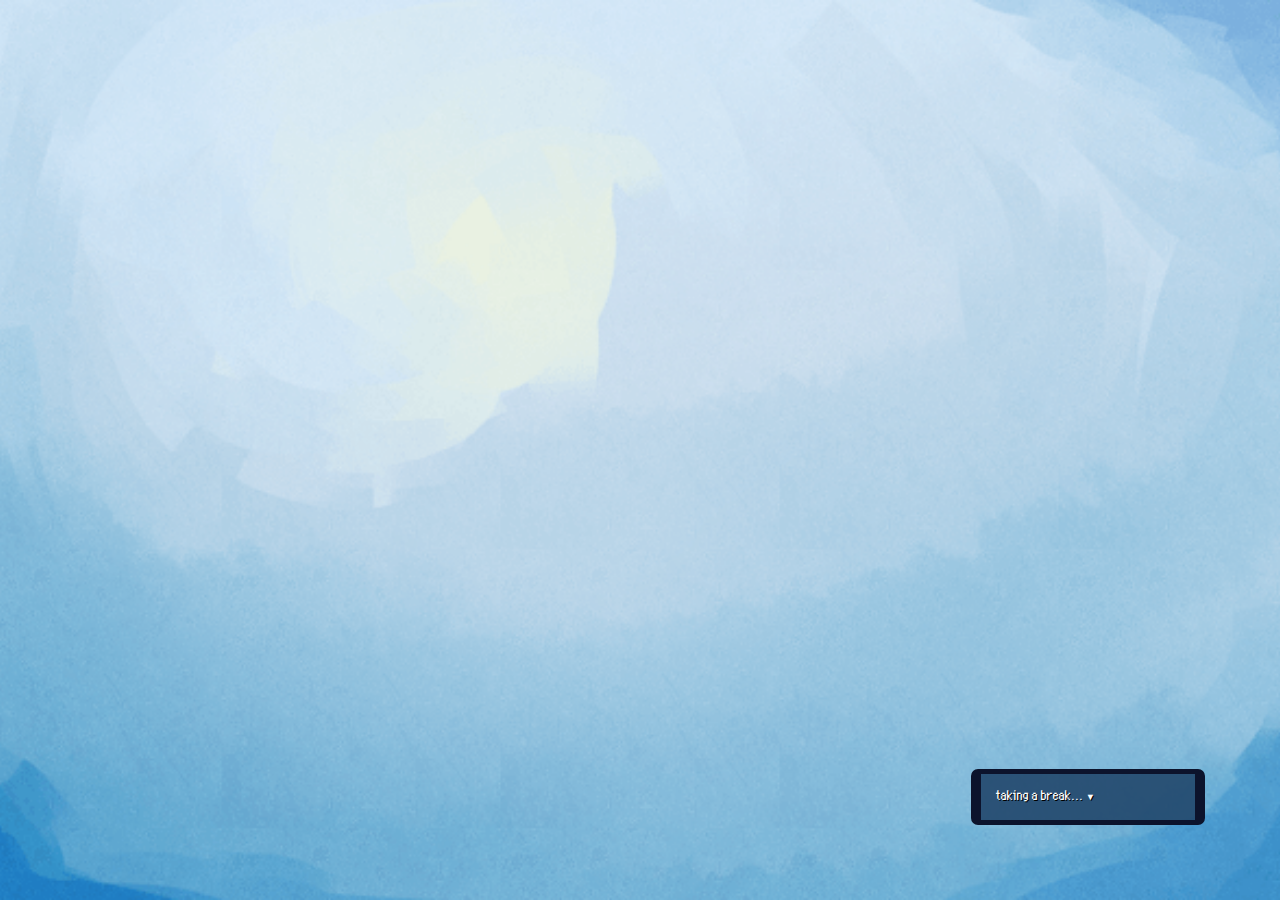
==== blastergate/index.html @ e8272138 "update index" ====
<html>
	<head>
		<title>blaster gate calculator</title>
		<link rel="icon" href="../tumblr/favicon2.png" type="image/png"/>
		<link rel="shortcut icon" href="../tumblr/favicon2.png" type="image/png"/>
		<meta name="text:Favicon" content="http://31.media.tumblr.com/avatar_68f840bb87dc_64.png"/>
		<meta charset="UTF-8">
		<meta name="description" content="Silverhawke's BLASTER GATE calculator.">
		<meta property="fb:app_id" content="48119224995" />
		<meta property="og:title" content="blaster gate calculator" />
		<meta property="og:url" content="http://silverhawke.xyz/blastergate/?og=1" />
		<meta property="og:description" content="Silverhawke's BLASTER GATE calculator." />
		<meta property="og:image" content="http://38.media.tumblr.com/avatar_68f840bb87dc_128.png" />
		<script type="text/javascript" src="parser.js"></script>
		<script type="text/javascript" src="https://code.jquery.com/jquery-1.12.0.min.js"></script>
		<link rel="stylesheet" href="blaster.css">
	</head>
	<!-- i hope you didn't just stumble upon this! -->
	<body> <!-- onload="parse();" -->
		<div class="wrapper break" style="visibility: visible;">
			<div class="container">
				taking a break... <span class="arrowspan">▼</span>
			</div>
		</div>
		<!--
		<div class="wrapper">
			<div class="container">
			</div>
		</div>
		<div class="wrapper text">
			<div class="container pad">
				<p>Pick your songs to blast. "Yes", "No" are self-explanatory. "Skip" is only available in chains, if you already have that chart for whatever reason.</p>
				<p>See the calculated price. Double check if you have all the requirements -- see below.</p>
				<p>Once everything's good, send the list to me (textbox is selectable), as well as the money via <a href="https://paypal.me/silverhawke" id="paypal">this PayPal link</a>. Send the money ONLY after I have responded.</p>
				<p>I'll give you a card number to transfer your data to. Log in to your e-AMUSEMENT GATE account and visit <a href="http://eagate.573.jp/gate/p/eamusement/rebind/index.html">this link</a> to perform data transfer. Don't forget to tell me your PIN as well!</p>
				<p>Wait until I tell you it's done (feel free to ask for updates). You are free to rebind your data back to your card, but please let me know when you do.</p>
			</div>
			<hr class="requirement">
			<div class="container pad requirement">
			</div>
		</div>
		<div class="wrapper fixed">
		</div>
		-->
	</body>
</html>
---- blastergate/blaster.css ----
@font-face {
	font-family: "pmd";
	src: url('../tumblr/PMD.ttf');
}
body {
	margin: 0;
	padding: 0;
	background: url('../tumblr/blogbackground.png');
	background-size: cover;
	background-position: center center;
	background-attachment: fixed;
	font-family: "pmd";
	font-size: 10pt;
	color: #fff;
	text-shadow: 1px 1px #000;

}
div {
	display: inline-block;
	padding: 0;
}
textarea {
	width: 100%;
	resize: none;
}
p {
	margin: 10px 0;
}
a {
	text-decoration: none;
	color: rgb(205,229,107);
	-webkit-transition: all 0.3s ease-out;
	-moz-transition: all 0.3s ease-out;
	-ms-transition: all 0.3s ease-out;
	-o-transition: all 0.3s ease-out;
	transition: all 0.3s ease-out;
}
a:hover {
	text-decoration: none;
	color: rgb(136,163,29);
	-webkit-transition: all 0.3s ease-out;
	-moz-transition: all 0.3s ease-out;
	-ms-transition: all 0.3s ease-out;
	-o-transition: all 0.3s ease-out;
	transition: all 0.3s ease-out;
}
hr {
	width: 95%;
}
.inputbtn {
	margin-left: 10px;
}
.songname {
	width: 350px;
	text-align: left;
	padding: 5px 15px;
}
.diff {
	width: 55px;
}
.life {
	width: 55px;
}
.wrapper {
	width: auto;
	display: table;
	margin: 50px auto;
    background: rgba(33,71,108,0.9);
    border-width: 5px 10px;
    border-color: rgb(12,19,44);
    border-style: solid;
    border-radius: 7px;
	text-align: center;
}
.wrapper:not(.dropdown) {
	visibility: hidden;
}
.container {
	padding: 0;
	margin: 0 auto;
}
.text {
	width: 500px;
	word-wrap: break-word;
	text-align: left;
}
.pad {
	padding: 0 10px;
}
.requirement {
	display: none;
}
.btn {
	width: 100%;
}
.l15 {
	padding: 0 5px;
	background-color: rgba(153, 204, 0, 0.4);
}
.l16 {
	padding: 0 5px;
	background-color: rgba(200, 158, 0, 0.4);
}
.l17 {
	padding: 0 5px;
	background-color: rgba(255, 102, 0, 0.4);
}
.l18 {
	padding: 0 5px;
	background-color: rgba(255, 71, 91, 0.4);
}
.l19 {
	padding: 0 5px;
	background-color: rgba(255, 51, 153, 0.4);
}
.l20 {
	padding: 0 5px;
	background-color: rgba(255, 35, 12, 0.4);
}
.l15:hover {
	background-color: rgba(203, 254, 50, 0.4);
    -webkit-transition: all 0.15s ease-out;
    -moz-transition: all 0.15s ease-out;
    -ms-transition: all 0.15s ease-out;
    -o-transition: all 0.15s ease-out;
    transition: all 0.15s ease-out;
}
.l16:hover {
	background-color: rgba(250, 208, 50, 0.4);
    -webkit-transition: all 0.15s ease-out;
    -moz-transition: all 0.15s ease-out;
    -ms-transition: all 0.15s ease-out;
    -o-transition: all 0.15s ease-out;
    transition: all 0.15s ease-out;
}
.l17:hover {
	background-color: rgba(255, 152, 50, 0.4);
    -webkit-transition: all 0.15s ease-out;
    -moz-transition: all 0.15s ease-out;
    -ms-transition: all 0.15s ease-out;
    -o-transition: all 0.15s ease-out;
    transition: all 0.15s ease-out;
}
.l18:hover {
	background-color: rgba(255, 121, 141, 0.4);
    -webkit-transition: all 0.15s ease-out;
    -moz-transition: all 0.15s ease-out;
    -ms-transition: all 0.15s ease-out;
    -o-transition: all 0.15s ease-out;
    transition: all 0.15s ease-out;
}
.l19:hover {
	background-color: rgba(255, 101, 203, 0.4);
    -webkit-transition: all 0.15s ease-out;
    -moz-transition: all 0.15s ease-out;
    -ms-transition: all 0.15s ease-out;
    -o-transition: all 0.15s ease-out;
    transition: all 0.15s ease-out;
}
.l20:hover {
	background-color: rgba(255, 85, 62, 0.4);
    -webkit-transition: all 0.15s ease-out;
    -moz-transition: all 0.15s ease-out;
    -ms-transition: all 0.15s ease-out;
    -o-transition: all 0.15s ease-out;
    transition: all 0.15s ease-out;
}
.item {
	border-bottom: solid 1px black;
    -webkit-transition: all 0.15s ease-out;
    -moz-transition: all 0.15s ease-out;
    -ms-transition: all 0.15s ease-out;
    -o-transition: all 0.15s ease-out;
    transition: all 0.15s ease-out;
}
.item:last-child {
	border-bottom: 0;
}
.chain {
	box-shadow: 5px 0 0 0 white inset;
}
.chain:hover {
	box-shadow: 5px 0 0 0 cyan inset;
    -webkit-transition: all 0.15s ease-out;
    -moz-transition: all 0.15s ease-out;
    -ms-transition: all 0.15s ease-out;
    -o-transition: all 0.15s ease-out;
    transition: all 0.15s ease-out;
}
.hide {
	visibility: hidden;
}
.fixed {
    position: fixed;
    top: 10;
    margin: 0;
    right: 10;
    z-index: 1;
}
.cards {
    padding: 0 10px;
    border-right: solid rgb(12,19,44) 1px;
    cursor: default;
}
.cards:last-child {
    border-left: 0;
}
.cards .dropdown {
    position: absolute;
    display: none;
    margin: 0;
    text-align: left;
    padding: 5px;
    width: 240px;
    left: -10px;
    z-index: 0;
}
.cards:hover .dropdown {
    top: 30px;
    display: block;
}
.dropdown p {
    margin: 2 0;
    overflow: hidden;
    text-overflow: ellipsis;
    white-space: nowrap;
    height: 20px;
}
.cardnum {
	font-size: 120%;
    text-align: center;
    margin: 7px 0;
}
.inactive {
	color: #999;
}
.blank {
	background-color: #000;
	width: 100%;
	padding: 5px 0;
}
.omega {
	padding: 0 5px;
	background-color: rgba(115, 74, 173, 0.4);
}
.omega:hover {
	background-color: rgba(115, 38, 224, 0.4);
    -webkit-transition: all 0.15s ease-out;
    -moz-transition: all 0.15s ease-out;
    -ms-transition: all 0.15s ease-out;
    -o-transition: all 0.15s ease-out;
    transition: all 0.15s ease-out;
}
.omegachk {
	margin-left: 10.5px;
	margin-right: 10.5px;
}
.break {
	position: absolute;
	display: table;
	right: 25px;
	bottom: 25px;
	margin: 50px;
	padding: 15px;
	padding-right: 100px;
}
@keyframes arrow {
	from {top: 0px;}
	to {top: 3px;}
}
.arrowspan {
	font-size: 70%;
	position: relative;
	animation-name: arrow;
	animation-duration: 0.5s;
	animation-iteration-count: infinite;
}
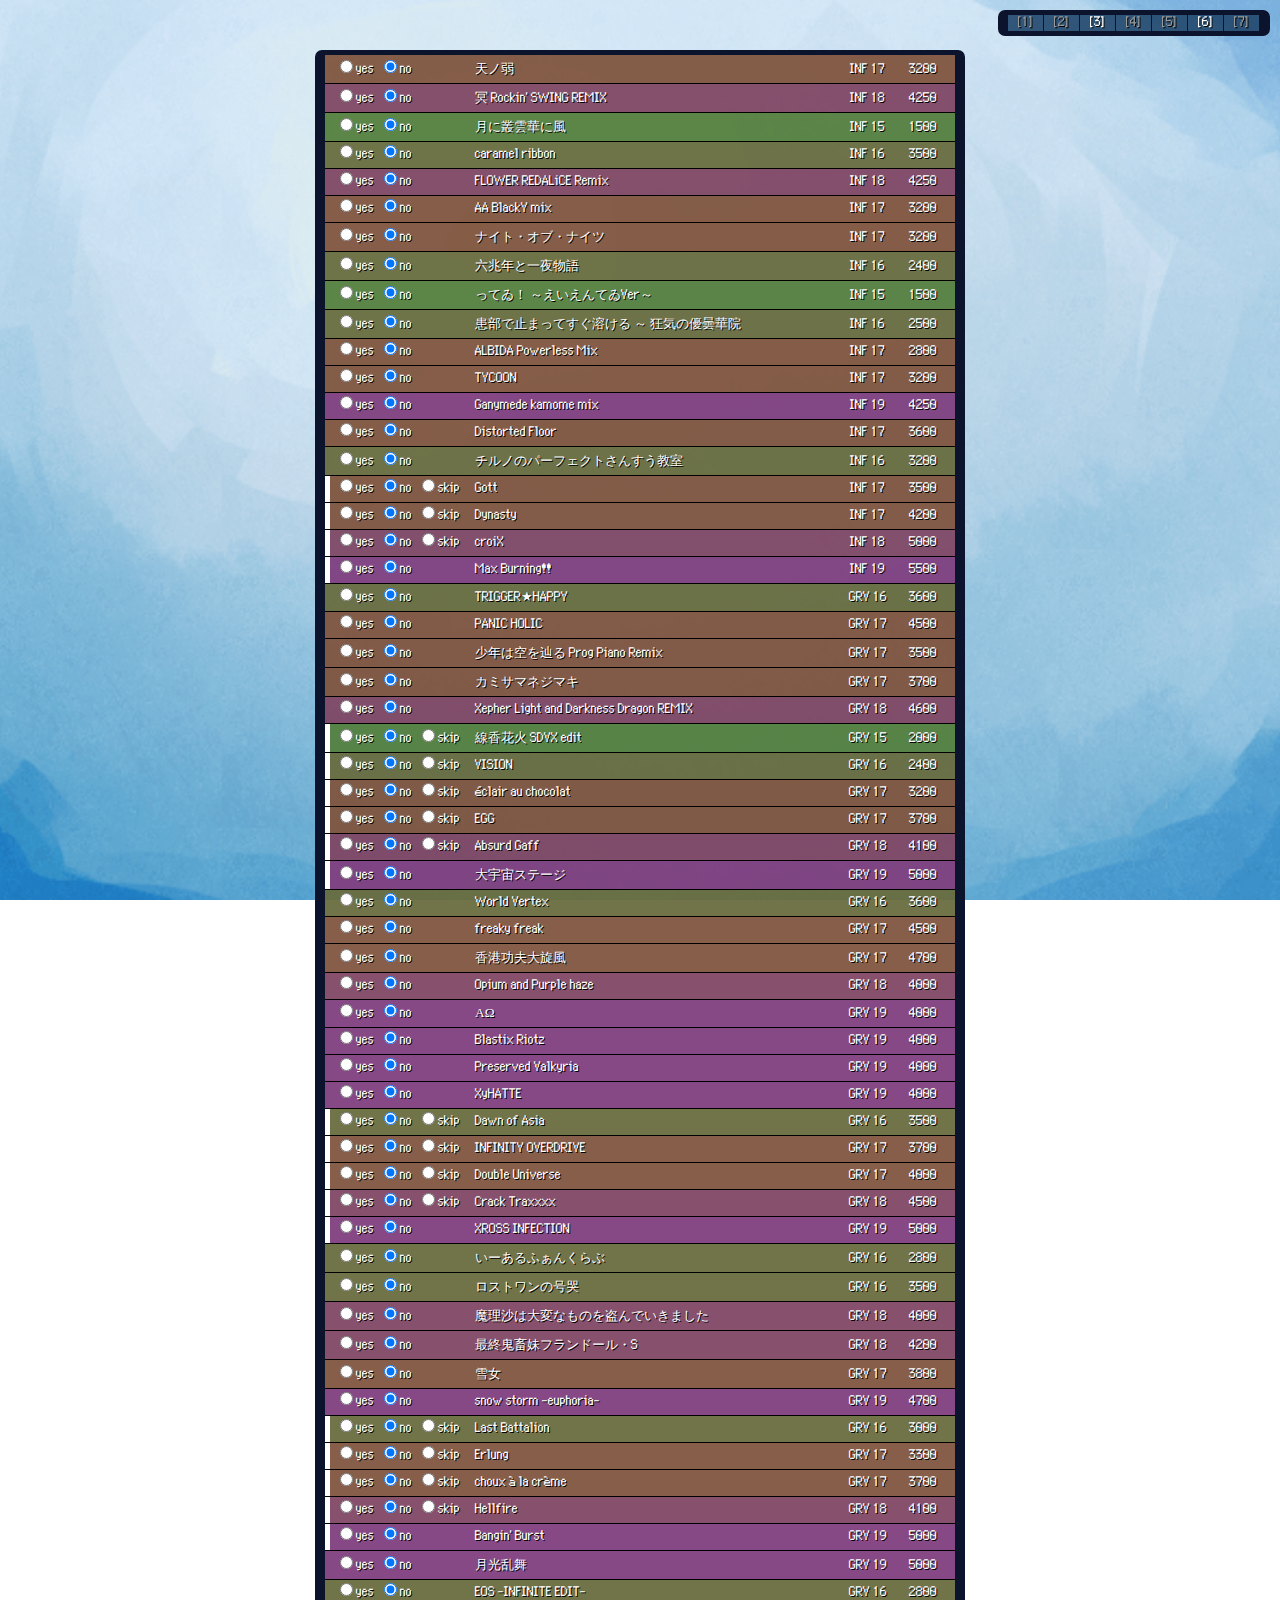
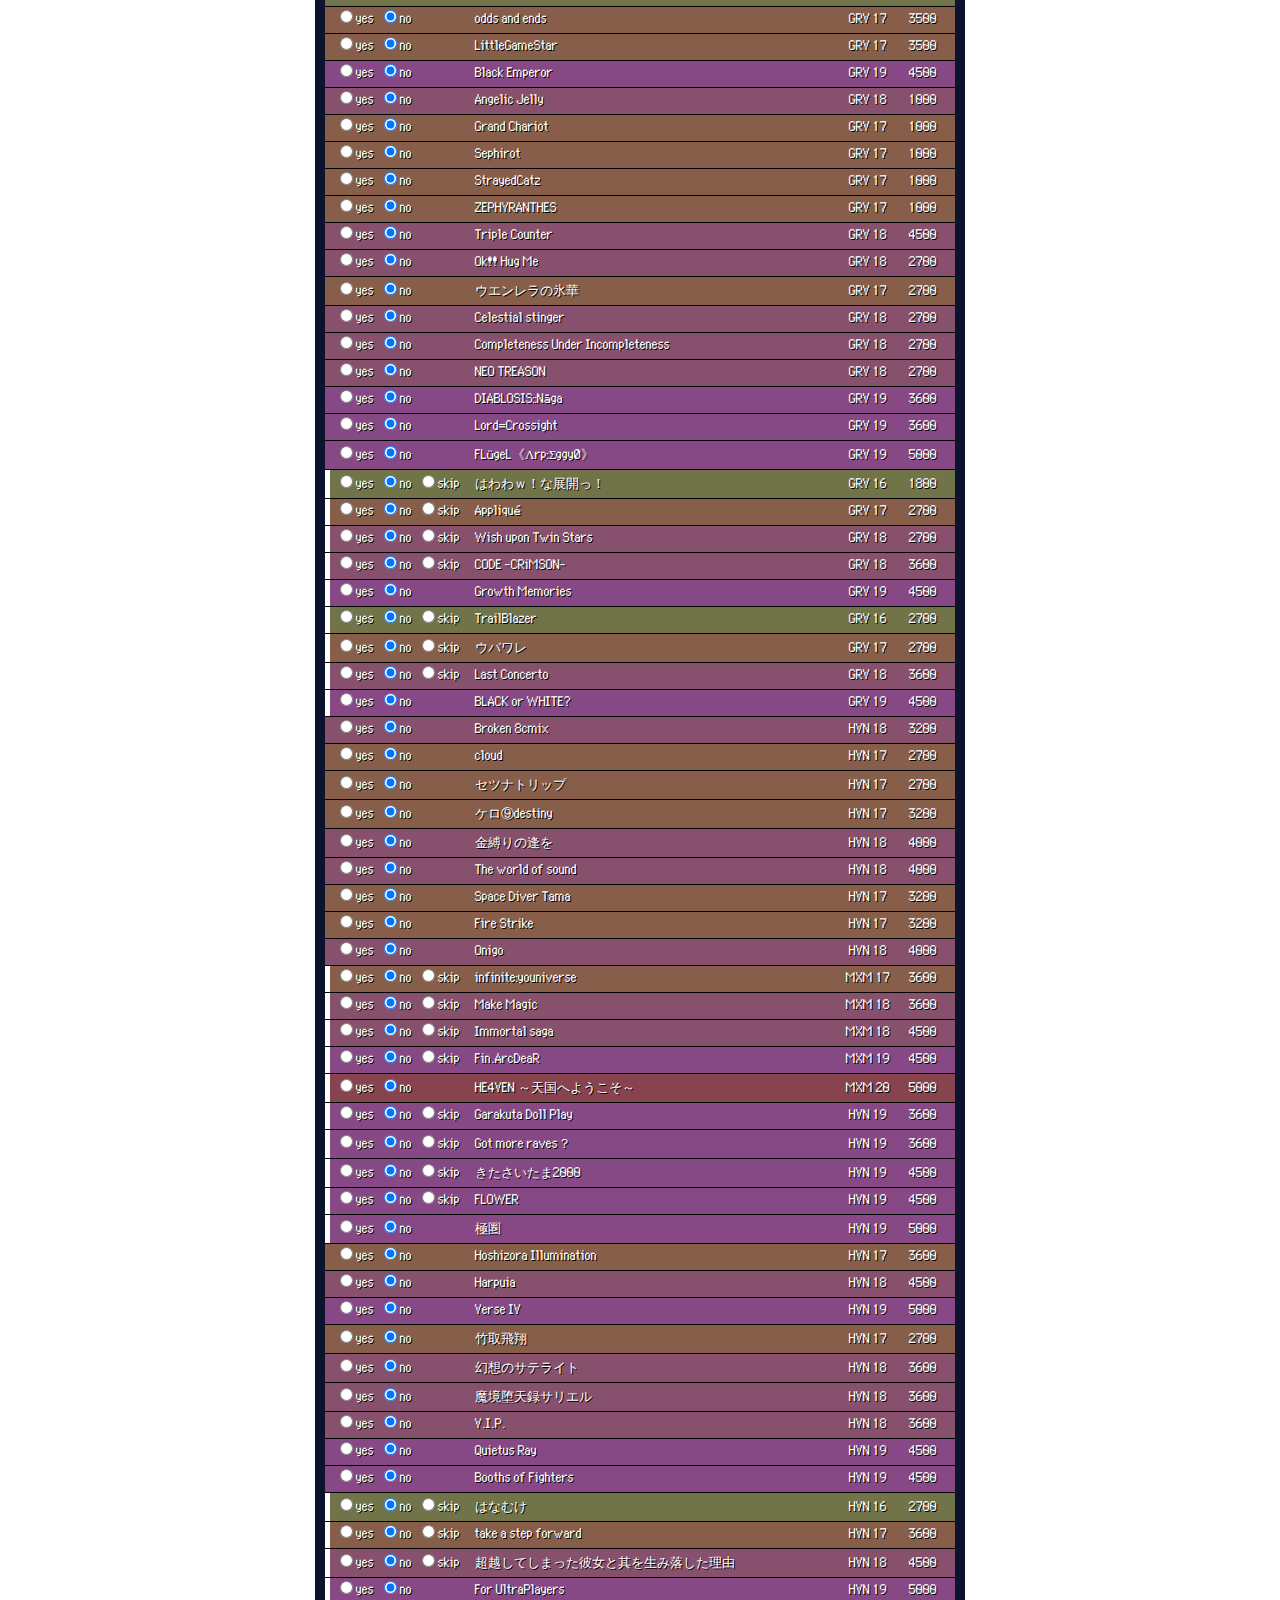
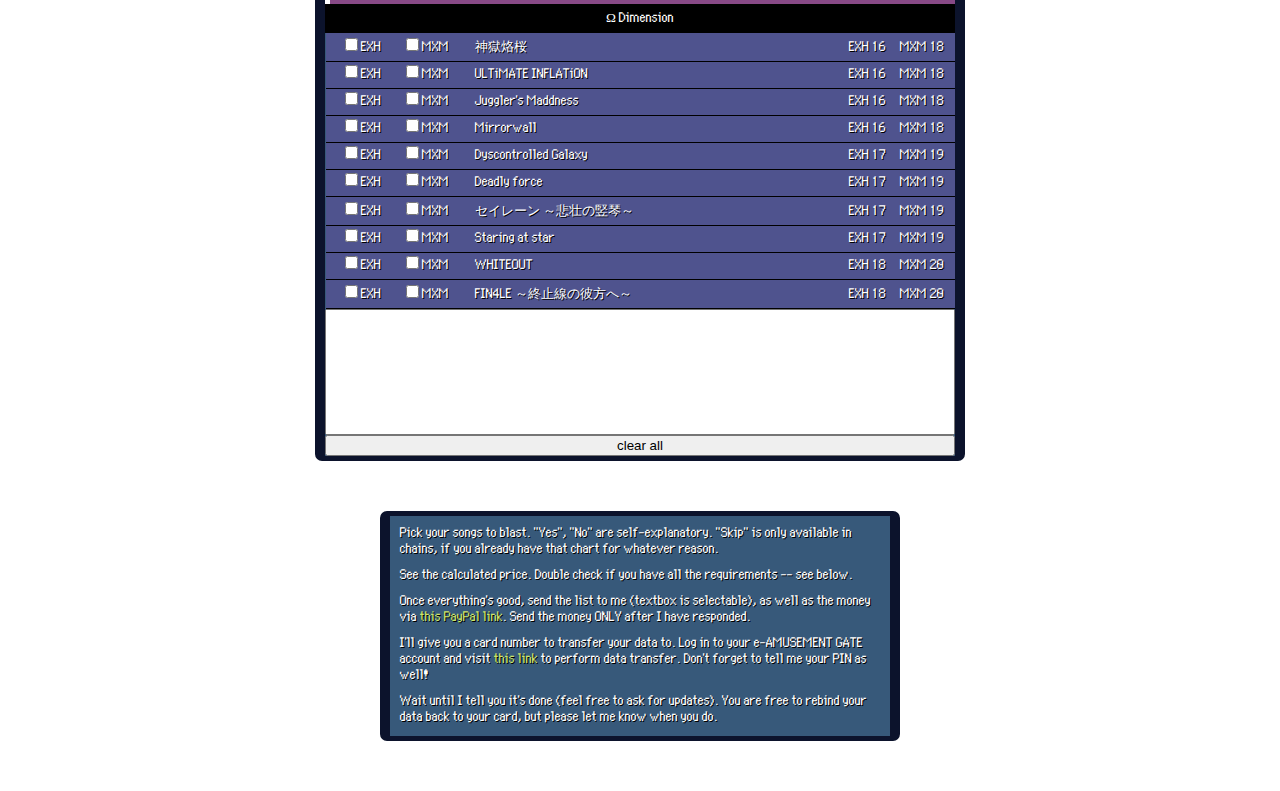
==== commit 61d6de8a: "quick test" ====
--- a/blastergate/index.html
+++ b/blastergate/index.html
@@ -16,13 +16,12 @@
 		<link rel="stylesheet" href="blaster.css">
 	</head>
 	<!-- i hope you didn't just stumble upon this! -->
-	<body> <!-- onload="parse();" -->
-		<div class="wrapper break" style="visibility: visible;">
+	<body onload="parse();">
+		<!-- div class="wrapper break" style="visibility: visible;">
 			<div class="container">
 				taking a break... <span class="arrowspan">▼</span>
 			</div>
-		</div>
-		<!--
+		</div -->
 		<div class="wrapper">
 			<div class="container">
 			</div>
@@ -41,6 +40,5 @@
 		</div>
 		<div class="wrapper fixed">
 		</div>
-		-->
 	</body>
 </html>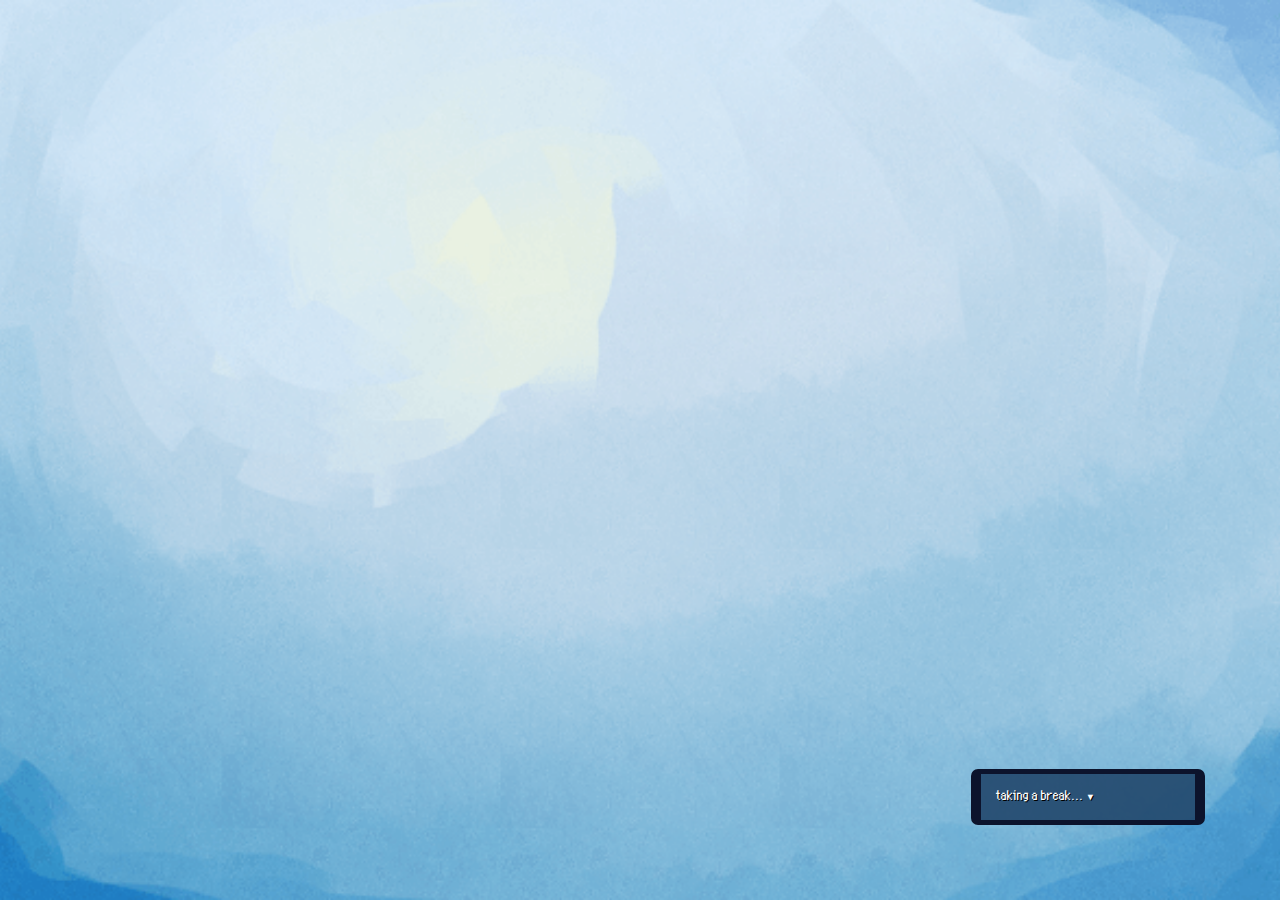
==== commit 9781be59: "revert" ====
--- a/blastergate/index.html
+++ b/blastergate/index.html
@@ -16,13 +16,13 @@
 		<link rel="stylesheet" href="blaster.css">
 	</head>
 	<!-- i hope you didn't just stumble upon this! -->
-	<body onload="parse();">
-		<!-- div class="wrapper break" style="visibility: visible;">
+	<body> <!-- onload="parse();" -->
+		<div class="wrapper break" style="visibility: visible;">
 			<div class="container">
 				taking a break... <span class="arrowspan">▼</span>
 			</div>
-		</div -->
-		<div class="wrapper">
+		</div>
+		<!-- div class="wrapper">
 			<div class="container">
 			</div>
 		</div>
@@ -39,6 +39,6 @@
 			</div>
 		</div>
 		<div class="wrapper fixed">
-		</div>
+		</div-->
 	</body>
 </html>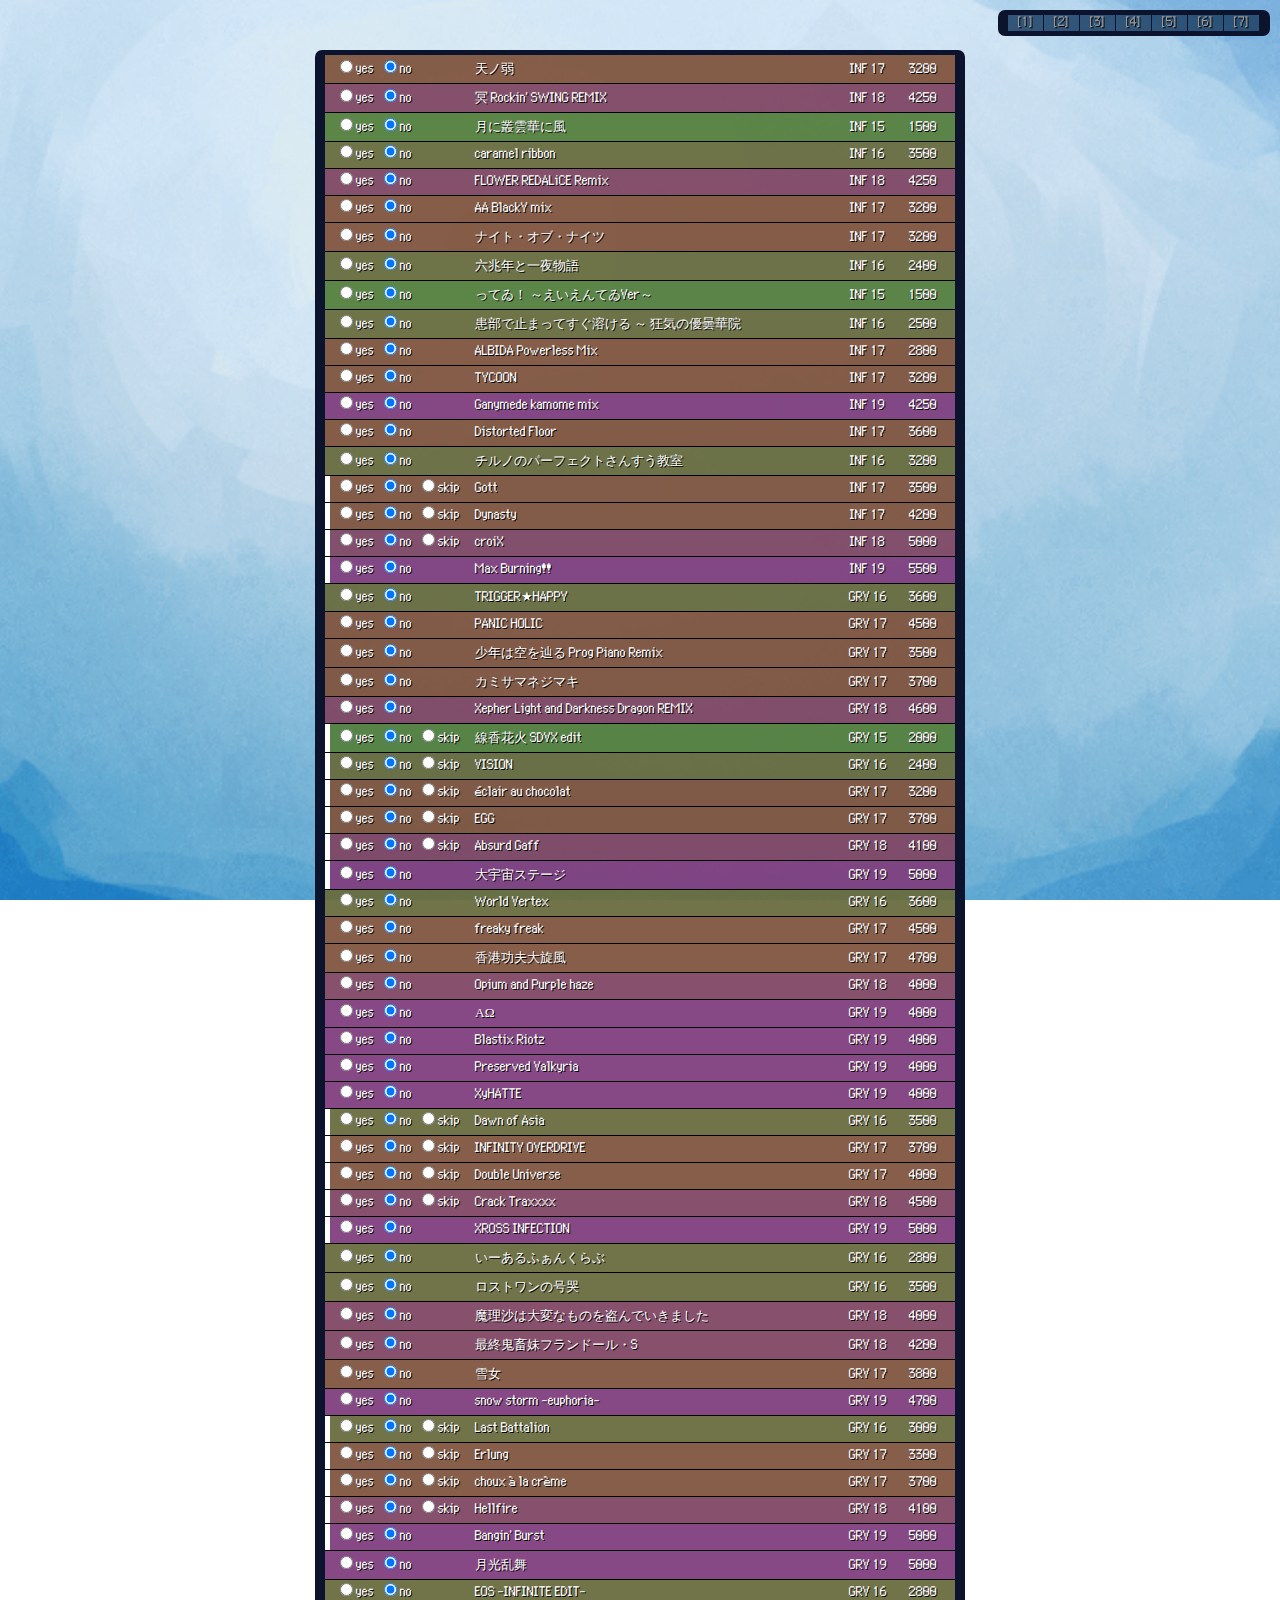
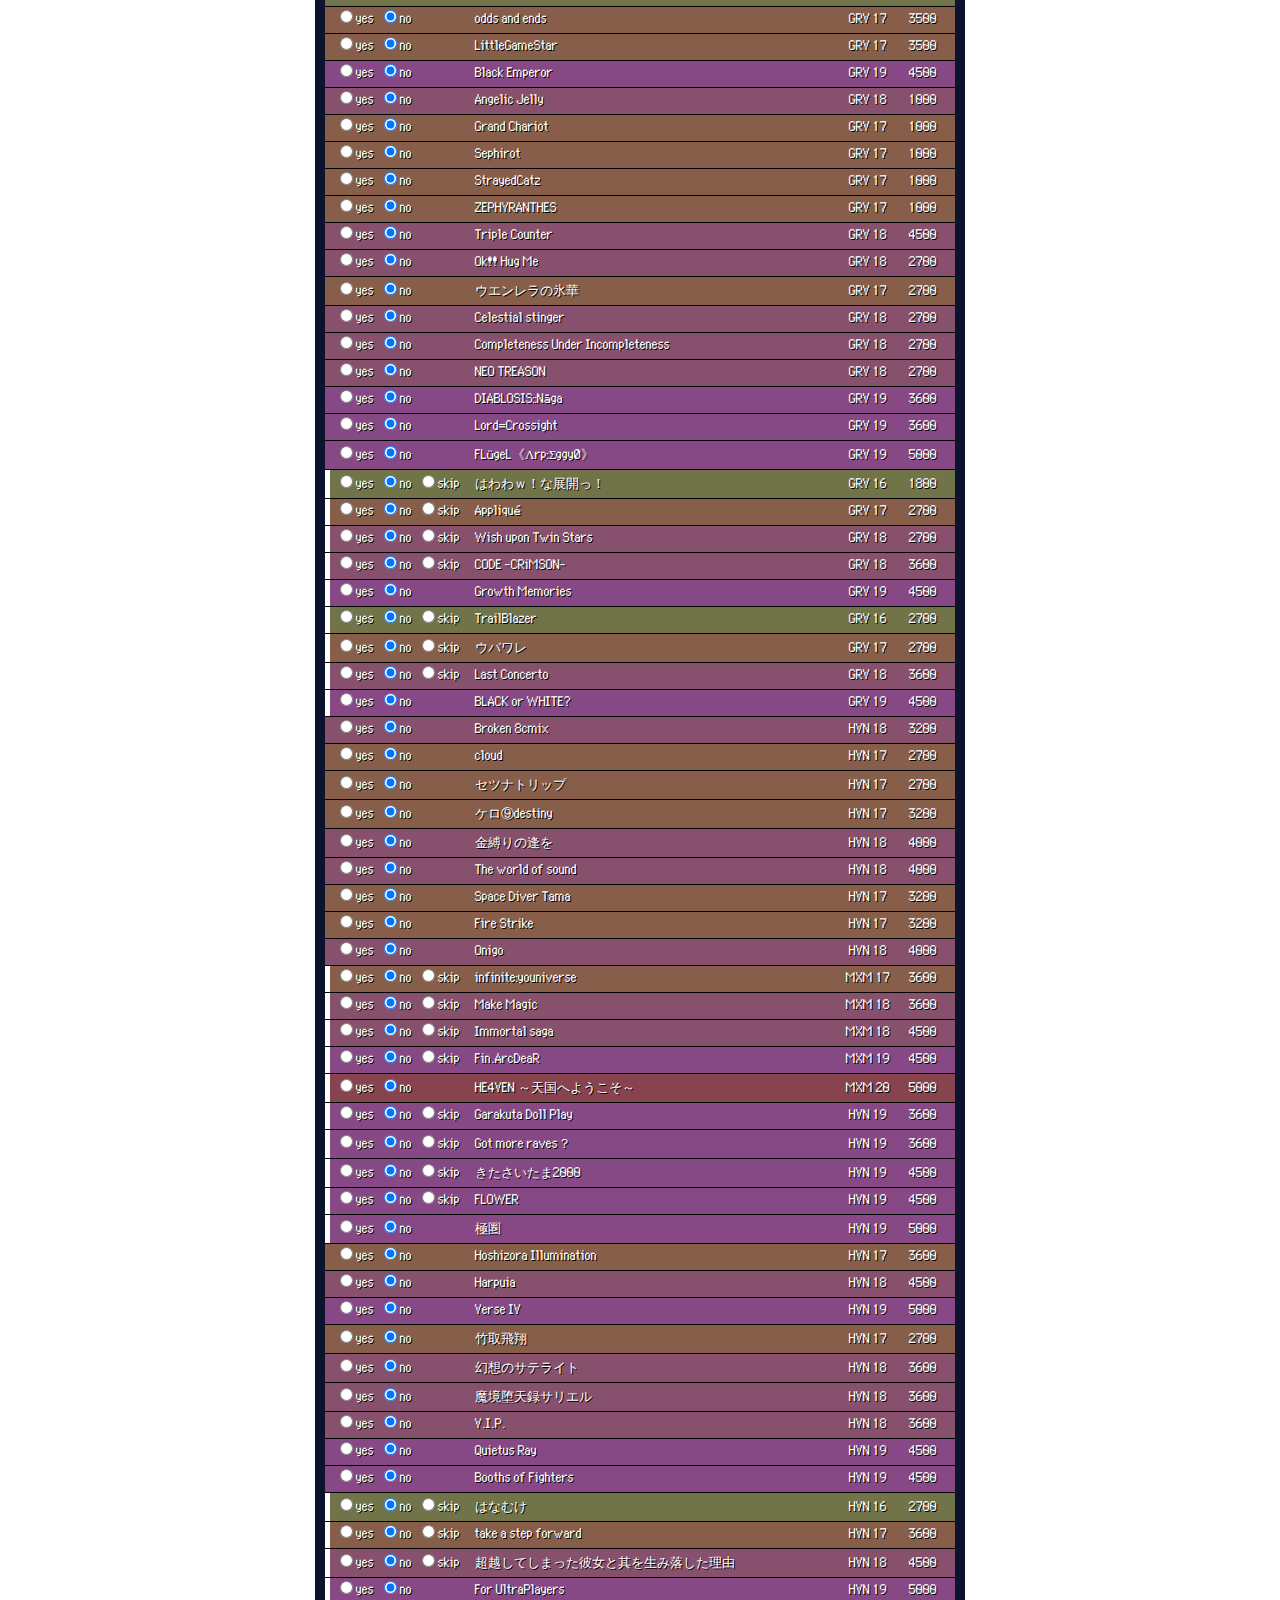
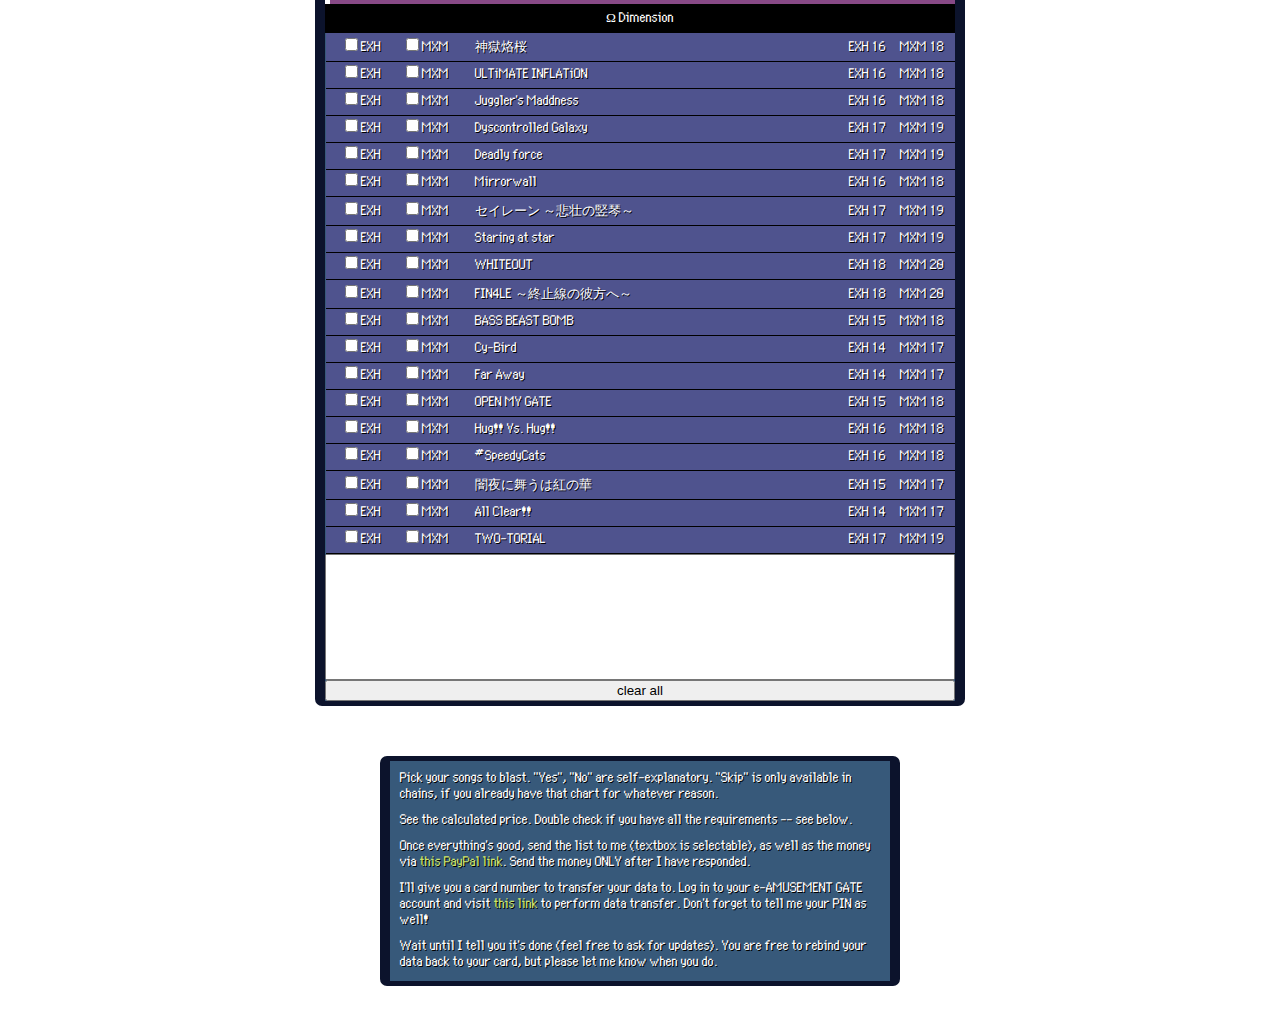
==== commit 75ad91a2: "queue update" ====
--- a/blastergate/index.html
+++ b/blastergate/index.html
@@ -16,13 +16,13 @@
 		<link rel="stylesheet" href="blaster.css">
 	</head>
 	<!-- i hope you didn't just stumble upon this! -->
-	<body> <!-- onload="parse();" -->
-		<div class="wrapper break" style="visibility: visible;">
+	<body onload="parse();">
+		<!-- div class="wrapper break" style="visibility: visible;">
 			<div class="container">
 				taking a break... <span class="arrowspan">▼</span>
 			</div>
-		</div>
-		<!-- div class="wrapper">
+		</div -->
+		<div class="wrapper">
 			<div class="container">
 			</div>
 		</div>
@@ -39,6 +39,6 @@
 			</div>
 		</div>
 		<div class="wrapper fixed">
-		</div-->
+		</div>
 	</body>
 </html>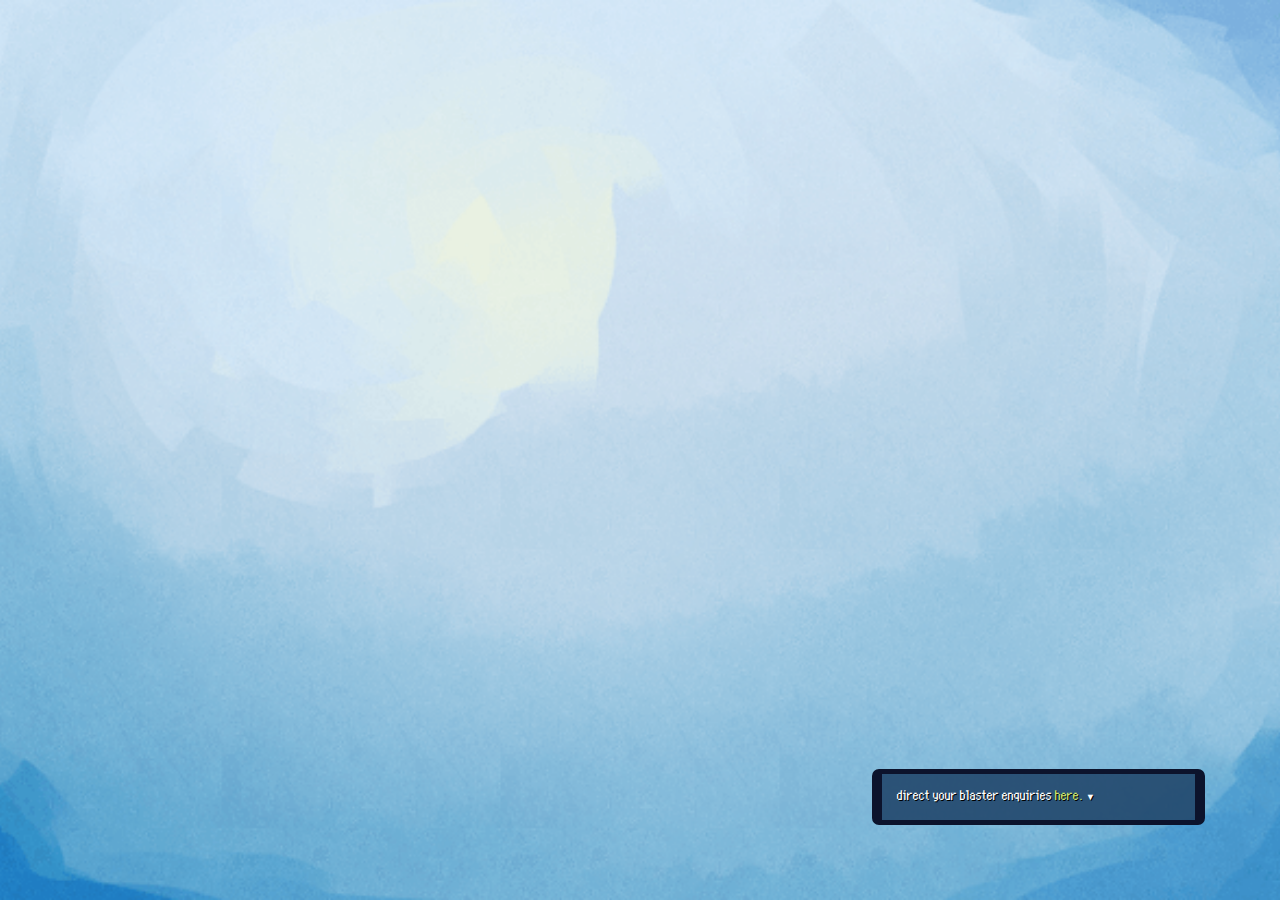
==== commit 5574c690: "queue update" ====
--- a/blastergate/index.html
+++ b/blastergate/index.html
@@ -16,13 +16,13 @@
 		<link rel="stylesheet" href="blaster.css">
 	</head>
 	<!-- i hope you didn't just stumble upon this! -->
-	<body onload="parse();">
-		<!-- div class="wrapper break" style="visibility: visible;">
+	<body> <!-- onload="parse();" -->
+		<div class="wrapper break" style="visibility: visible;">
 			<div class="container">
-				taking a break... <span class="arrowspan">▼</span>
+				direct your blaster enquiries <a href="https://www.facebook.com/myopiniondoesnotmatter">here.</a> <span class="arrowspan">▼</span>
 			</div>
-		</div -->
-		<div class="wrapper">
+		</div>
+		<!-- div class="wrapper">
 			<div class="container">
 			</div>
 		</div>
@@ -39,6 +39,6 @@
 			</div>
 		</div>
 		<div class="wrapper fixed">
-		</div>
+		</div -->
 	</body>
 </html>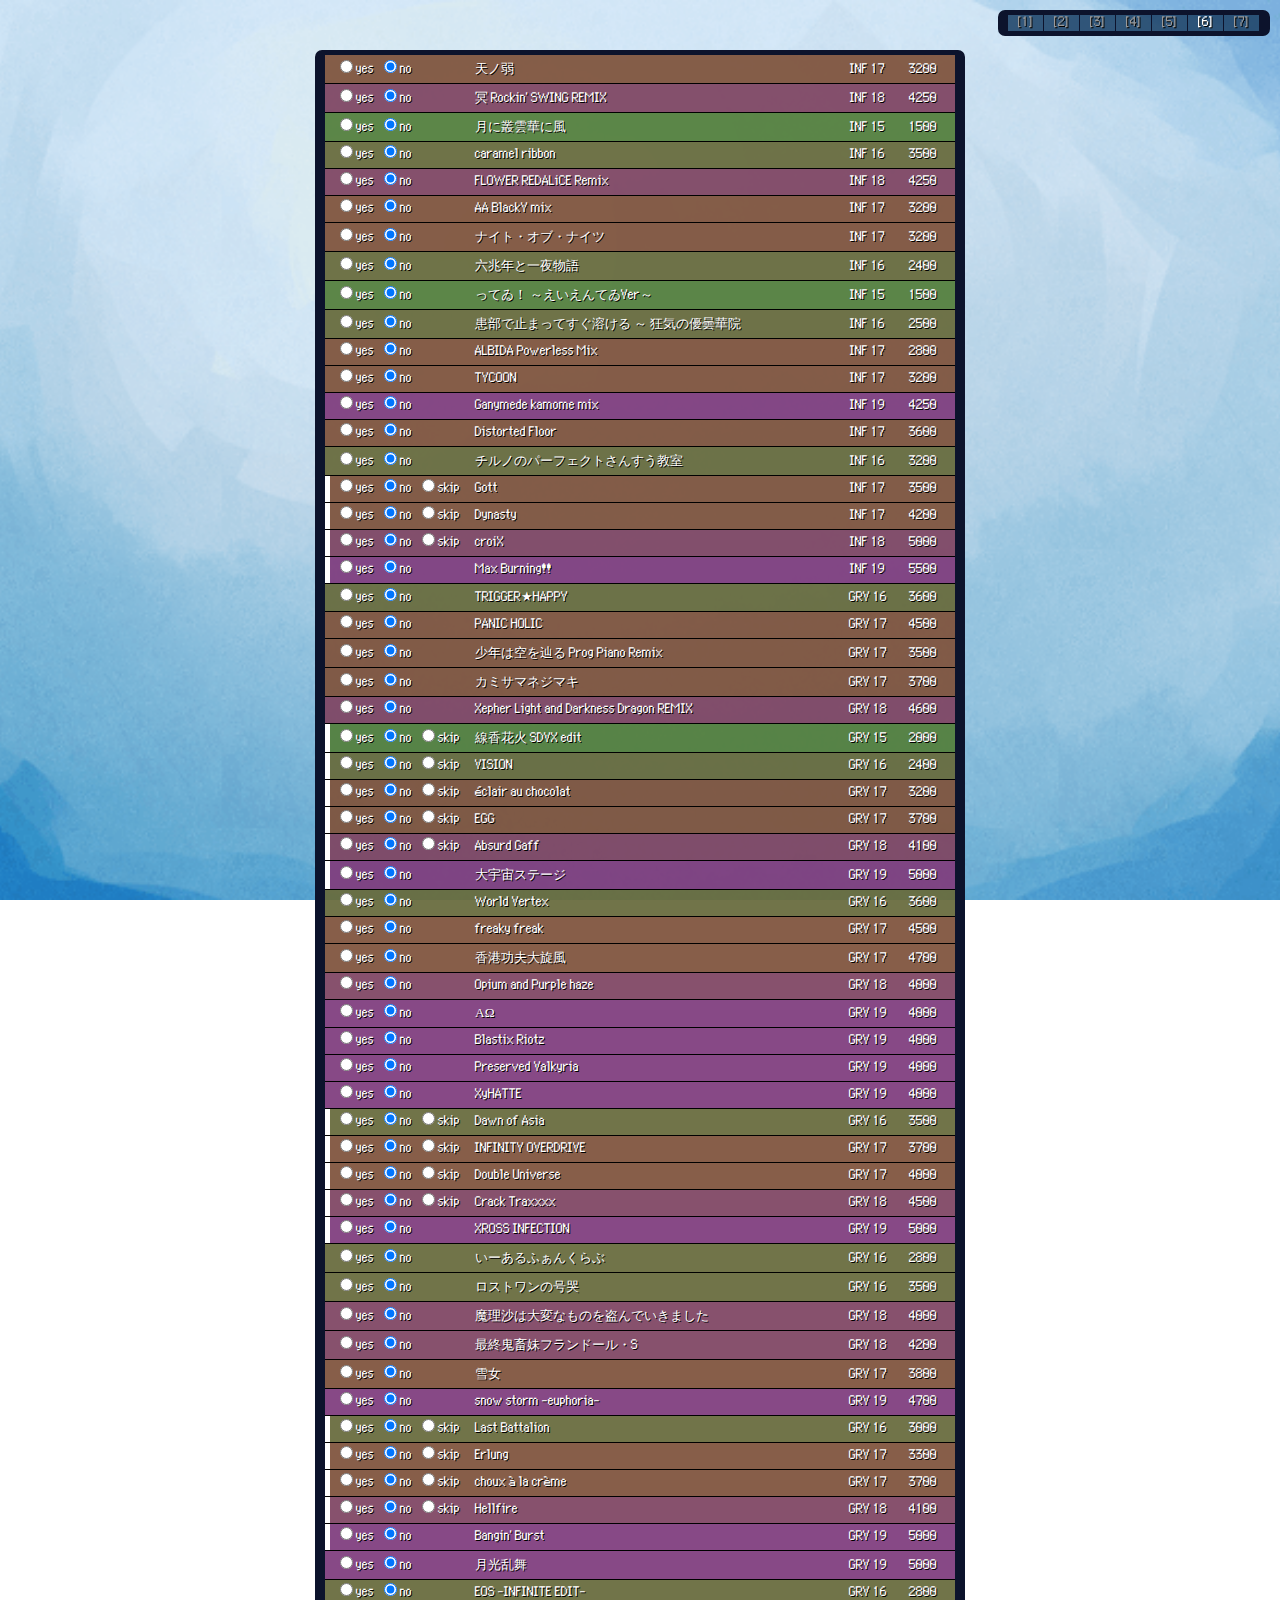
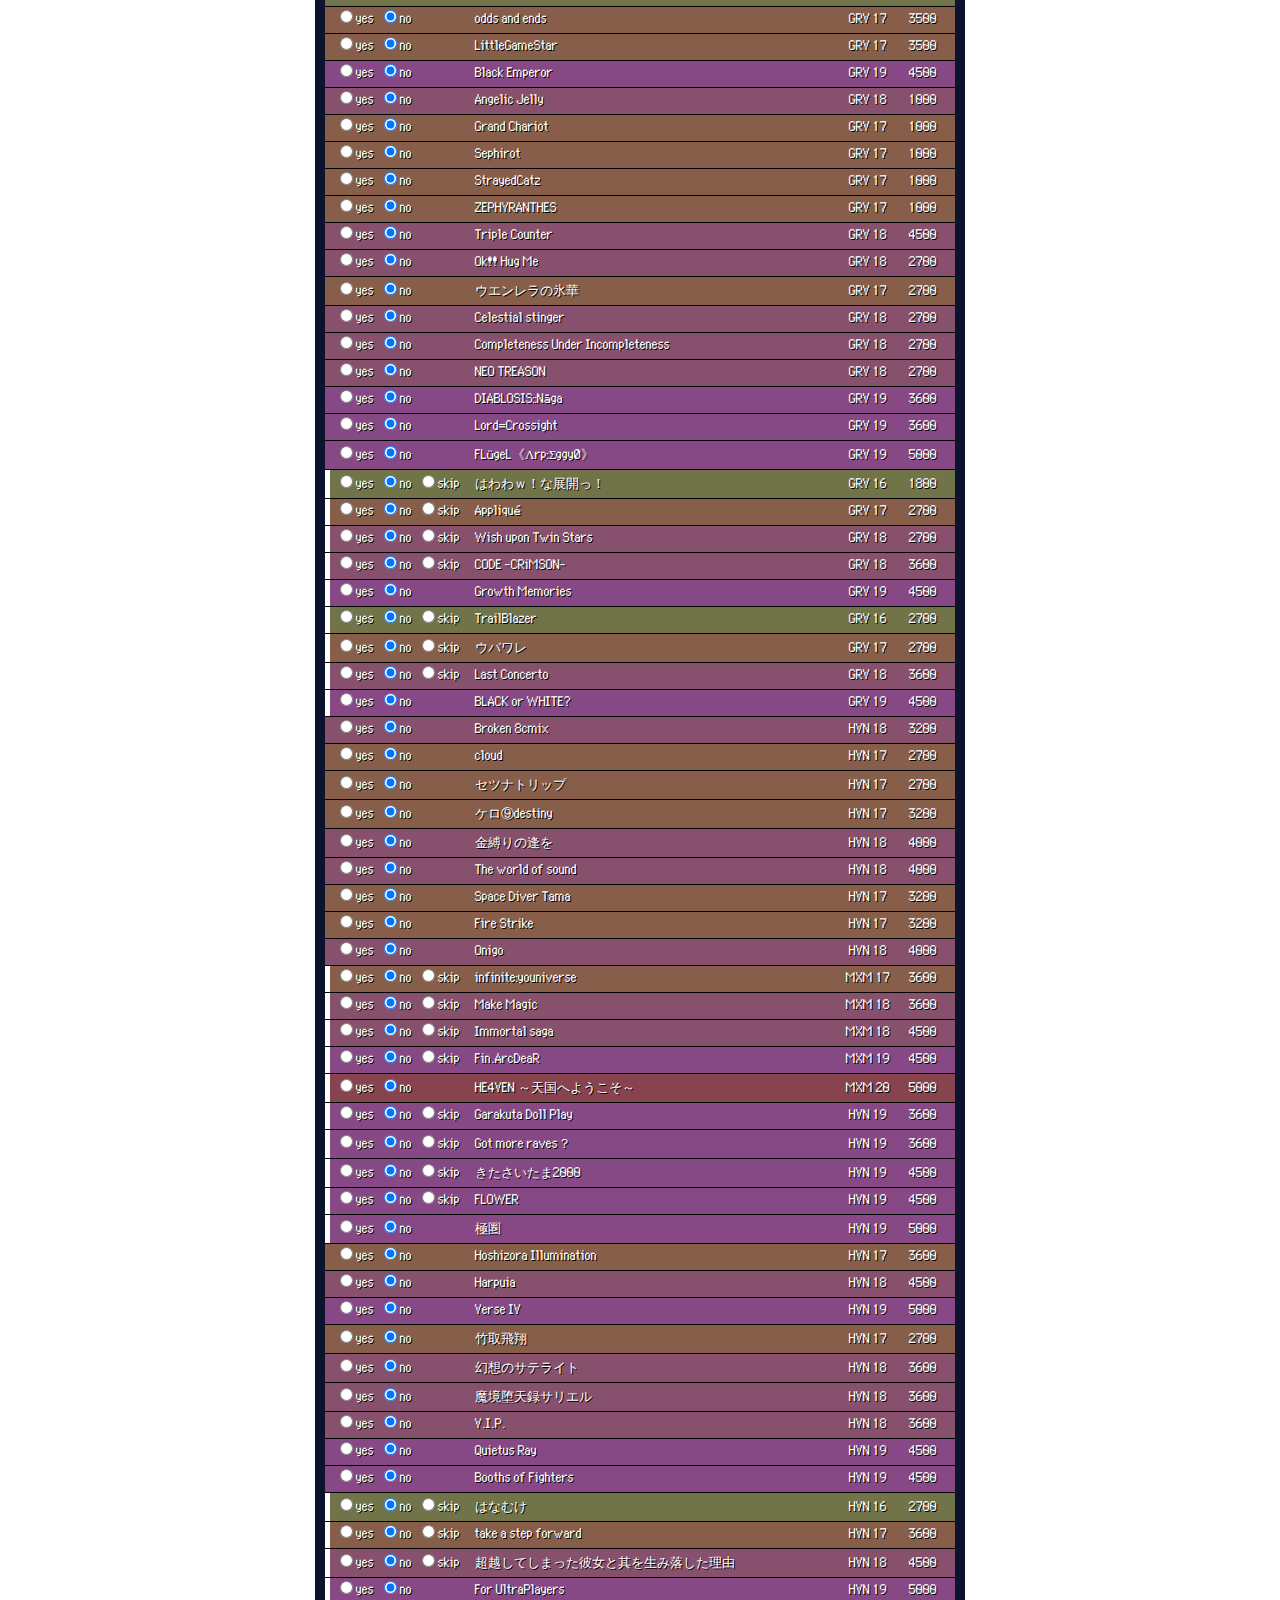
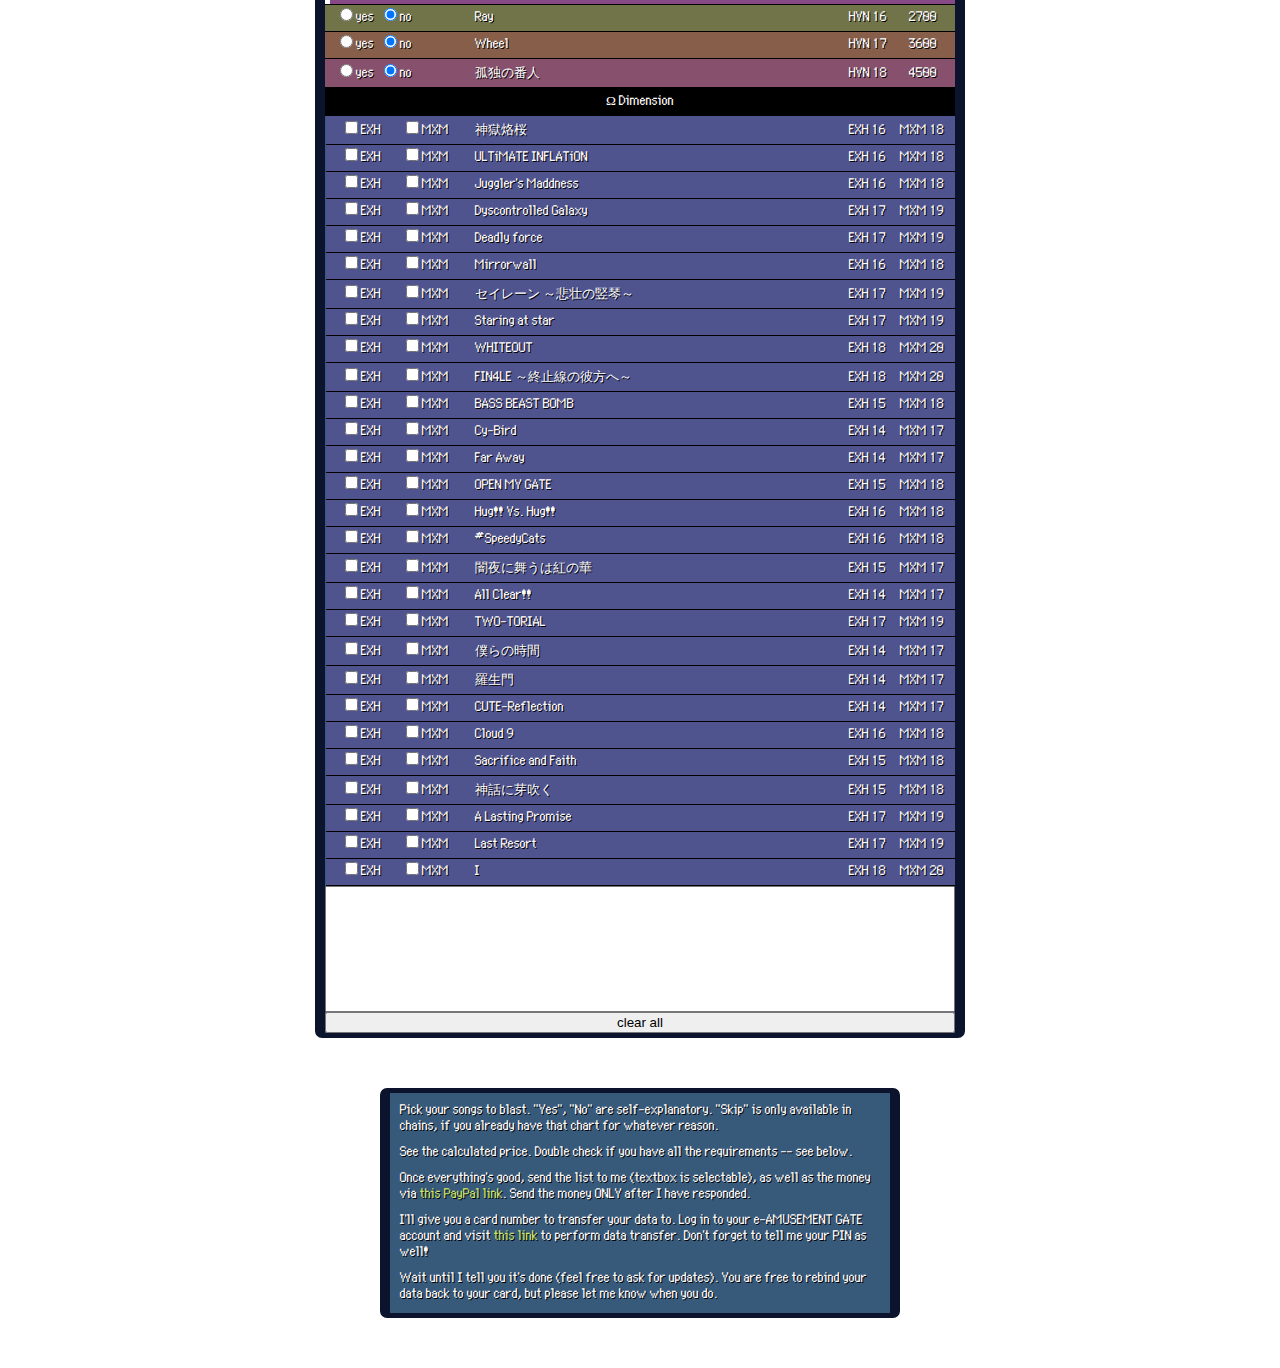
==== commit d75fb857: "queue update" ====
--- a/blastergate/index.html
+++ b/blastergate/index.html
@@ -16,13 +16,13 @@
 		<link rel="stylesheet" href="blaster.css">
 	</head>
 	<!-- i hope you didn't just stumble upon this! -->
-	<body> <!-- onload="parse();" -->
-		<div class="wrapper break" style="visibility: visible;">
+	<body onload="parse();">
+		<!-- <div class="wrapper break" style="visibility: visible;">
 			<div class="container">
 				direct your blaster enquiries <a href="https://www.facebook.com/myopiniondoesnotmatter">here.</a> <span class="arrowspan">▼</span>
 			</div>
-		</div>
-		<!-- div class="wrapper">
+		</div> -->
+		<div class="wrapper">
 			<div class="container">
 			</div>
 		</div>
@@ -39,6 +39,6 @@
 			</div>
 		</div>
 		<div class="wrapper fixed">
-		</div -->
+		</div>
 	</body>
 </html>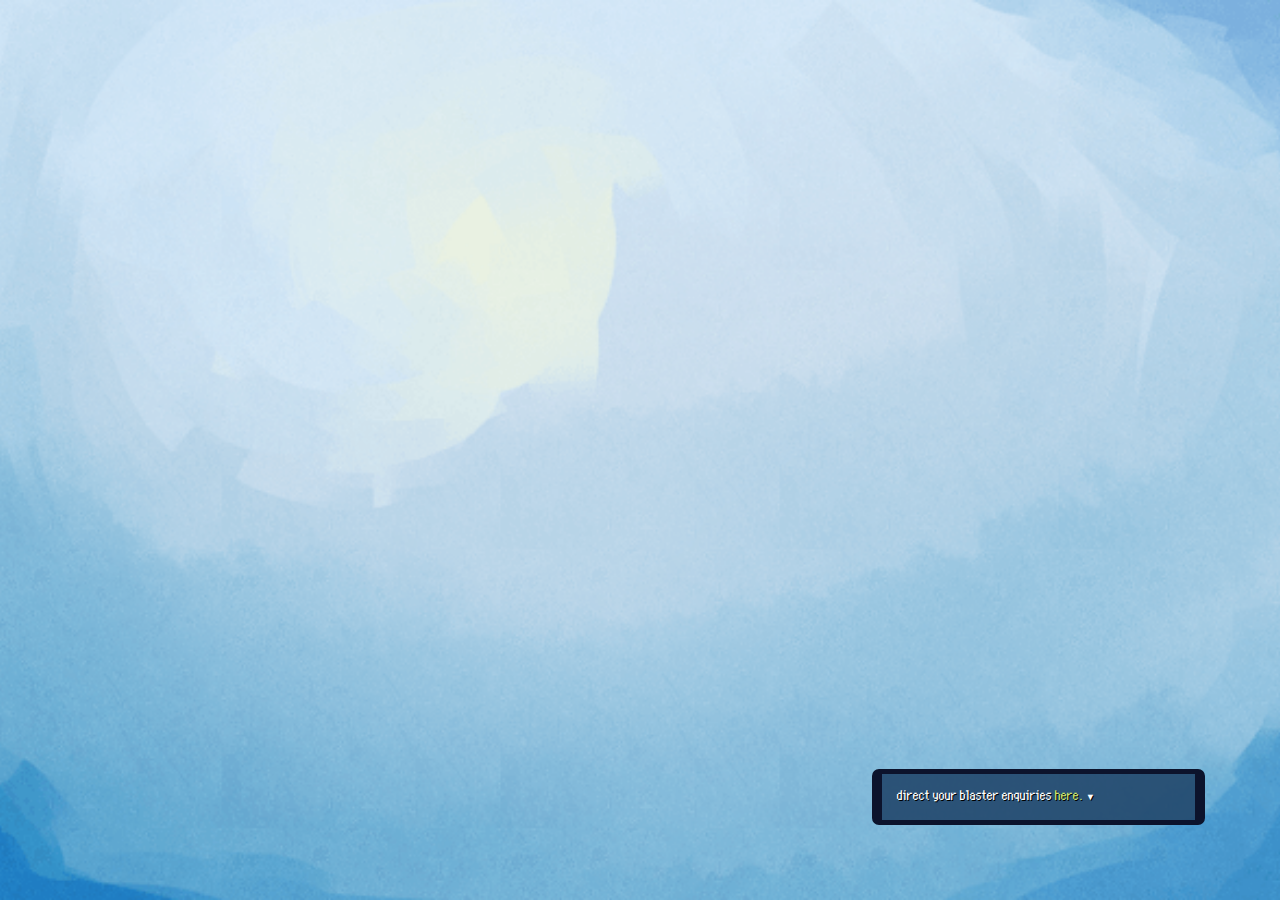
==== commit 783b867e: "queue update" ====
--- a/blastergate/index.html
+++ b/blastergate/index.html
@@ -16,13 +16,13 @@
 		<link rel="stylesheet" href="blaster.css">
 	</head>
 	<!-- i hope you didn't just stumble upon this! -->
-	<body onload="parse();">
-		<!-- <div class="wrapper break" style="visibility: visible;">
+	<body> <!-- onload="parse();" -->
+		<div class="wrapper break" style="visibility: visible;">
 			<div class="container">
 				direct your blaster enquiries <a href="https://www.facebook.com/myopiniondoesnotmatter">here.</a> <span class="arrowspan">▼</span>
 			</div>
-		</div> -->
-		<div class="wrapper">
+		</div>
+		<!-- div class="wrapper">
 			<div class="container">
 			</div>
 		</div>
@@ -39,6 +39,6 @@
 			</div>
 		</div>
 		<div class="wrapper fixed">
-		</div>
+		</div -->
 	</body>
 </html>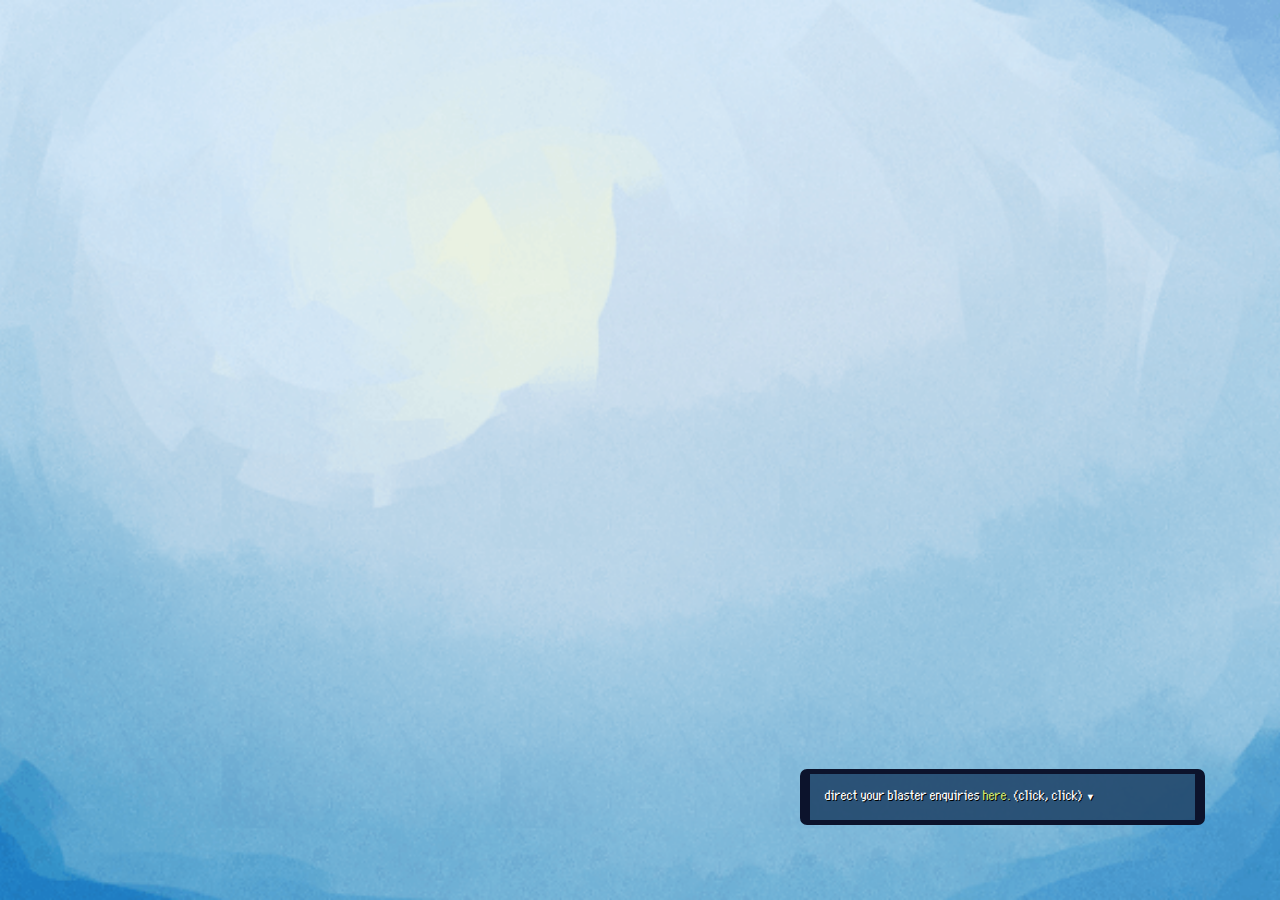
==== commit c4c141aa: "index change" ====
--- a/blastergate/index.html
+++ b/blastergate/index.html
@@ -19,7 +19,7 @@
 	<body> <!-- onload="parse();" -->
 		<div class="wrapper break" style="visibility: visible;">
 			<div class="container">
-				direct your blaster enquiries <a href="https://www.facebook.com/myopiniondoesnotmatter">here.</a> <span class="arrowspan">▼</span>
+				direct your blaster enquiries <a href="https://www.facebook.com/myopiniondoesnotmatter">here.</a> (click, click) <span class="arrowspan">▼</span>
 			</div>
 		</div>
 		<!-- div class="wrapper">
